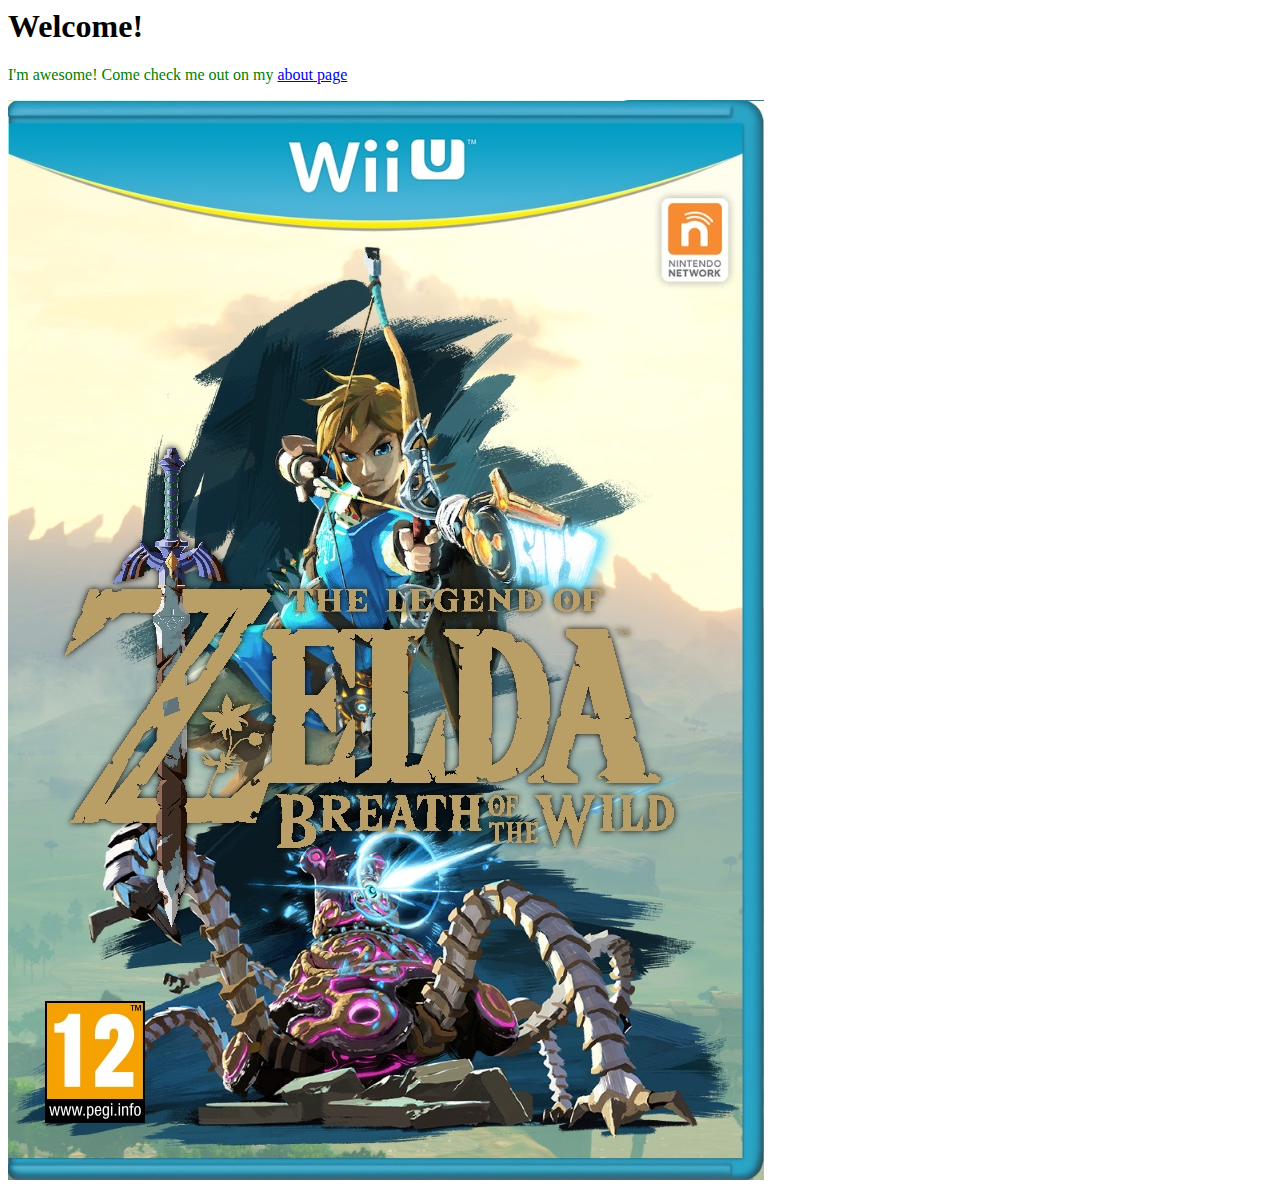
==== index.html @ e8779bef "This is my first attemp at a web page with a simple css file" ====
<html>
<head>
	<meta charset="utf-8" />
	<title>Overworld Page</title>
	<link rel="stylesheet" href="css/style.css" />
</head>
<body>

	<h1> Welcome!</h1>
	<p> I'm awesome! 
		 Come check me out on my <a href="about.html">about page</a></p>

	<img src="img/Breath.jpg" alt="Breath of the wild"  />

	
	

</body>
</html>
---- css/style.css ----
p{
color: green;
}
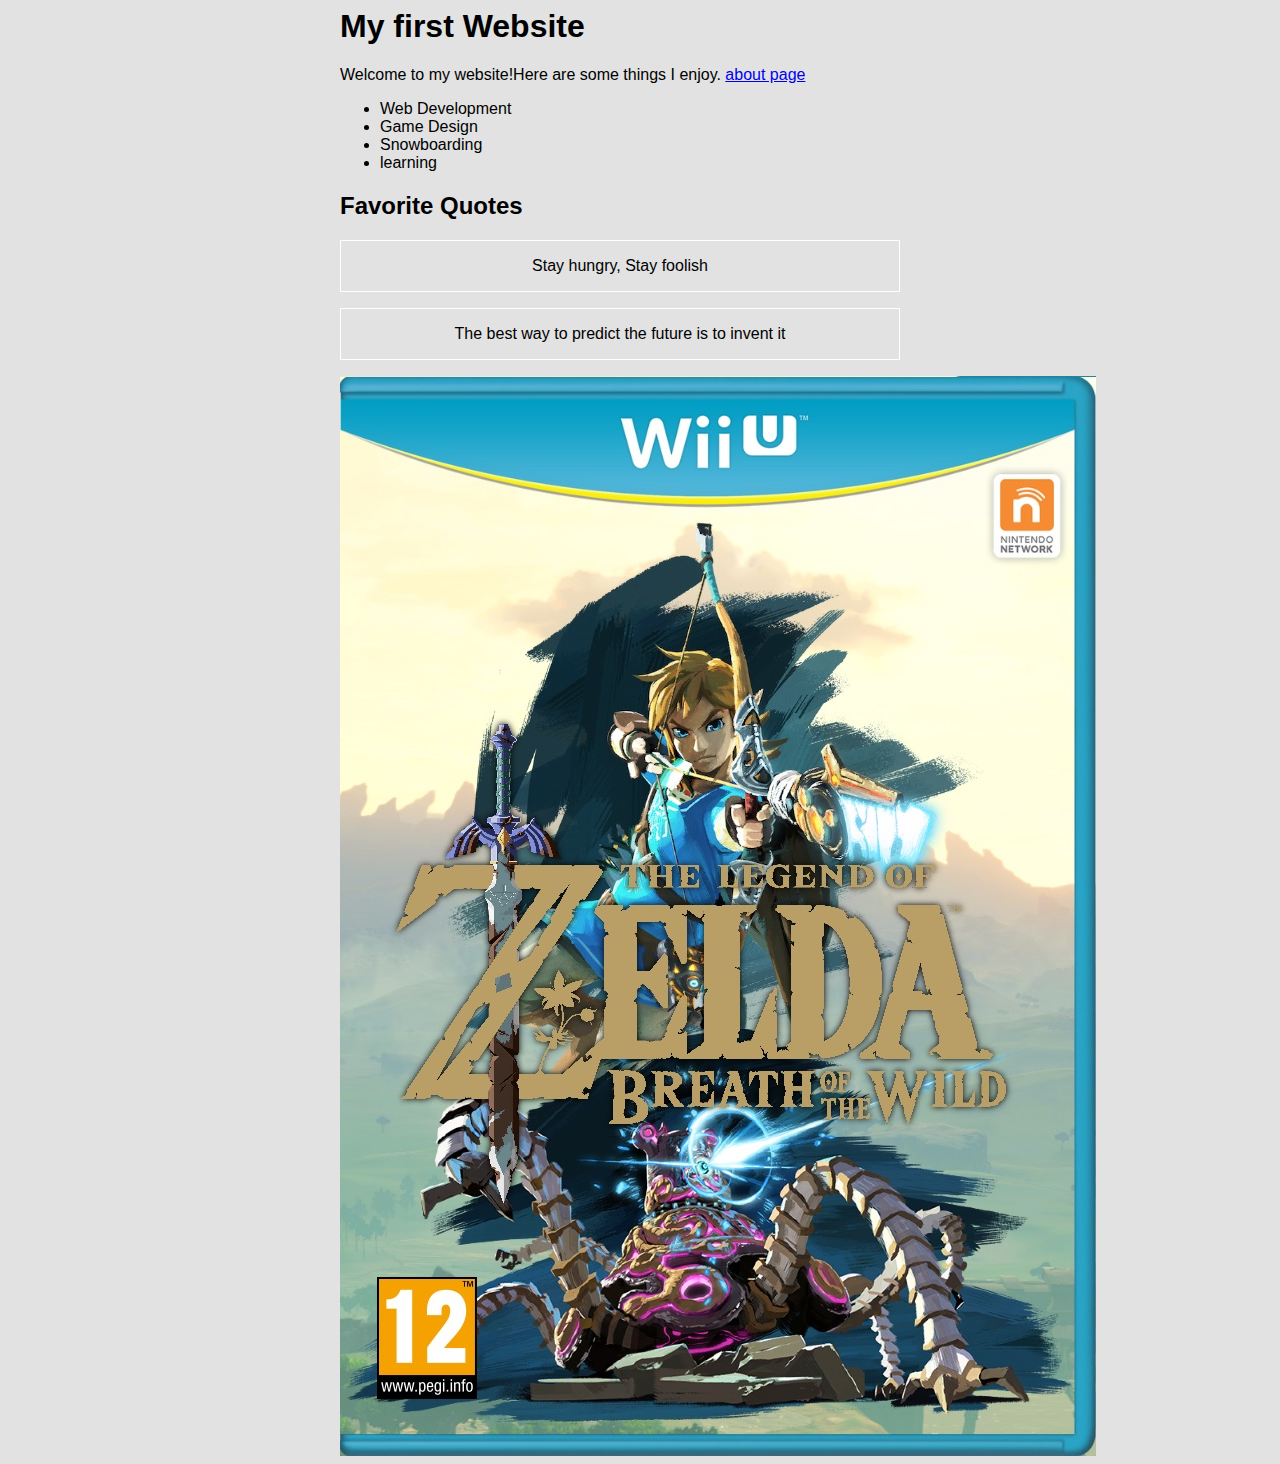
==== commit fbc28428: "added more stuff" ====
--- a/index.html
+++ b/index.html
@@ -4,16 +4,30 @@
 	<title>Overworld Page</title>
 	<link rel="stylesheet" href="css/style.css" />
 </head>
+
+
 <body>
+<div class="wrap">
+	<h1>My first Website</h1>
+	<p>Welcome to my website!Here are some things I enjoy. <a href="about.html">about page</a></p>
+	<ul> 
+		<li>Web Development</li>
+		<li>Game Design</li>
+		<li>Snowboarding</li>
+		<li>learning</li>
+	</ul>
+	<h2>Favorite Quotes</h2>
+	<blockquote> 
+		<p>Stay hungry, Stay foolish</p>
+	</blockquote>
 
-	<h1> Welcome!</h1>
-	<p> I'm awesome! 
-		 Come check me out on my <a href="about.html">about page</a></p>
-
+	<BLOCKQUOTE>
+	<p> The best way to predict the future is to invent it</p>
+	</BLOCKQUOTE>
 	<img src="img/Breath.jpg" alt="Breath of the wild"  />
 
 	
-	
+</div>
+</body>
 
-</body>
 </html>--- a/css/style.css
+++ b/css/style.css
@@ -1,3 +1,14 @@
-p{
-color: green;
+body {
+	background-color: #e2e2e2;
+	font-family: sans-serif;
+	
+}
+.wrap{
+	width: 600px;
+	margin: auto;
+}
+blockquote {
+	border: 1px solid white;
+	text-align: center;
+	margin-left: 0;
 }